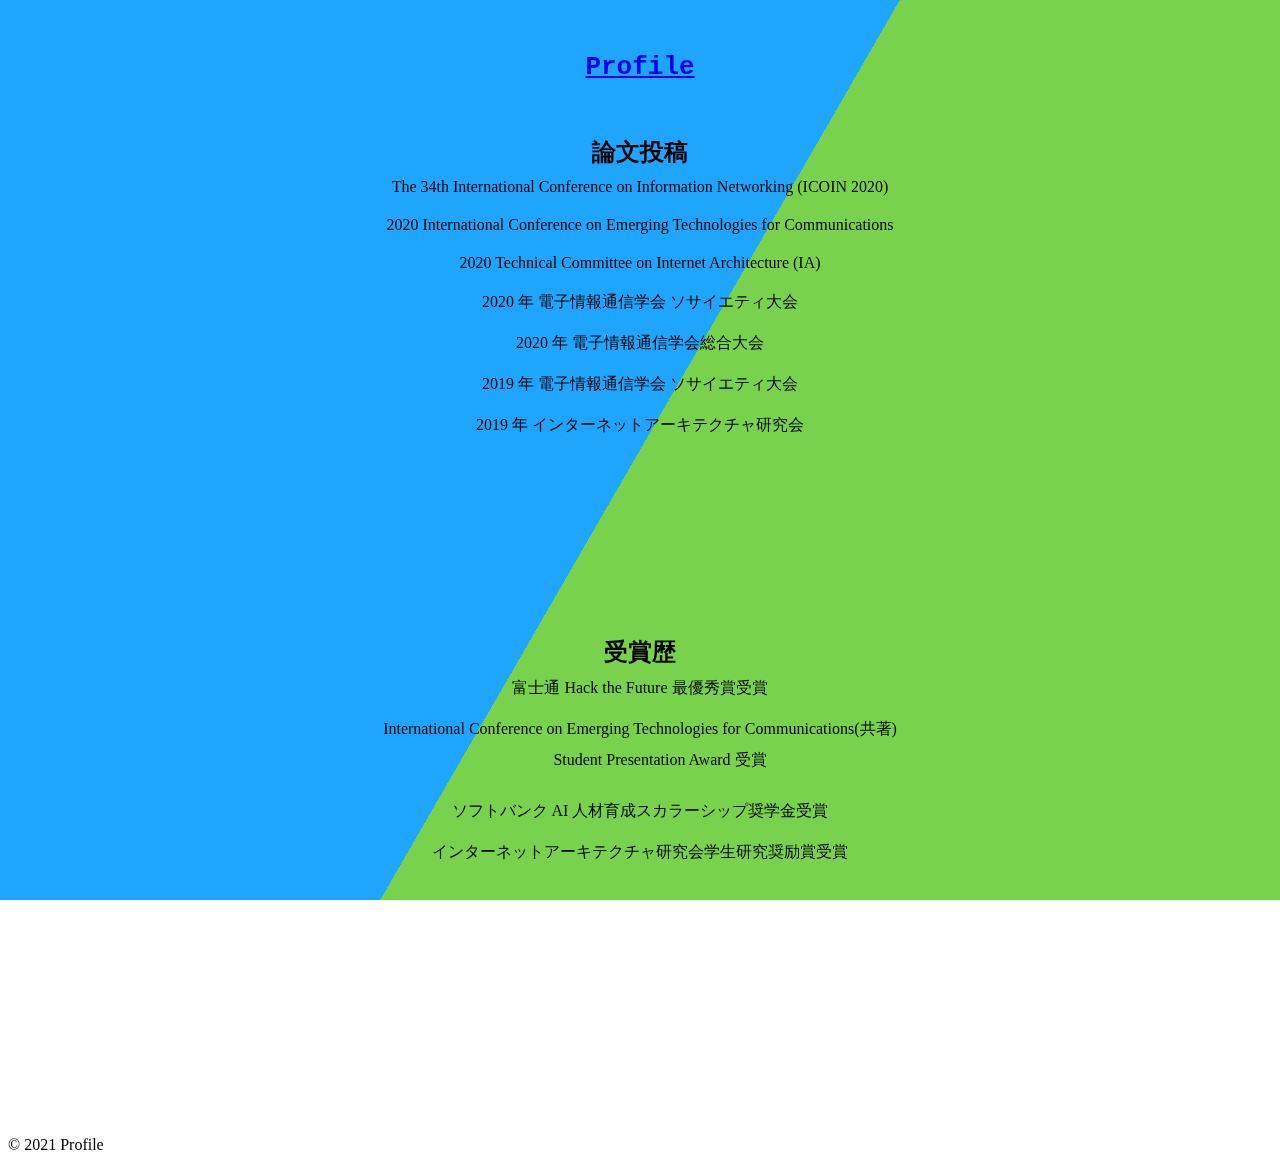
==== public/html/award.html @ 5abcbbc0 "fix" ====
<!DOCTYPE html>

<!-- code step -->

<html>
  <head>
    <meta name="viewport" content="width=device-width, initial-scale=1">
    <meta charset="UTF-8">
    <title>My award</title>
    <link href="../css/award.css" rel="stylesheet"/>
    <link rel="shortcut icon" href="../img/icon.ico"> 

  </head>

  <body>
    <header id="header" class="wrapper">
      <h1 class="site-title"><a href="../index.html">Profile</a></h1>
    </header>
    
    <main>

      <div class="bg"></div>
      <div class="bg bg2"></div>
      <div class="bg bg3"></div>

      <ul class="paper">
	<h2>論文投稿</h2>
	<li>The 34th International Conference on Information Networking (ICOIN 2020)</li>
	<li>2020 International Conference on Emerging Technologies for Communications</li>
	<li>2020 Technical Committee on Internet Architecture (IA)</li>
	<li>2020 年 電子情報通信学会 ソサイエティ大会</li>
	<li>2020 年 電子情報通信学会総合大会</li>
	<li>2019 年 電子情報通信学会 ソサイエティ大会</li>
	<li>2019 年 インターネットアーキテクチャ研究会</li>
      </ul>
      
      <ul class="award">
	<h2>受賞歴</h2>
	<li>富士通 Hack the Future 最優秀賞受賞</li>
	<li>International Conference on Emerging Technologies for Communications(共著)
	  <ul>
	    <li>
	      Student Presentation Award 受賞
	    </li>
	</ul>
	<li>ソフトバンク AI 人材育成スカラーシップ奨学金受賞</li>
	<li>インターネットアーキテクチャ研究会学生研究奨励賞受賞 </li>
      </ul>
      
    </main>
    
    <footer>
      <p>&copy; 2021 Profile</p>
    </footer>
  </body>
---- public/css/award.css ----
li {
  list-style: none;
}

.site-title {
  line-height: 1px;
  padding: 50px 0;
}
.site-title a {
  display: flex;
  justify-content: center;
  max-width: 100%;
  position: relative;
  margin-left: auto;
  margin-right: auto;
}

.paper, .award {
  text-align: center;
  margin-bottom: 300px;
  position: relative;
  right: 20px;
  display: -webkit-flex;
  display: flex;
  -webkit-justify-content: flex-start;
  justify-content: flex-start;
  -webkit-align-items: flex-start;
  align-items: flex-start;
  -webkit-flex-direction: column;
  flex-direction: column;
  height: 200px;
}
.paper h2, .award h2 {
  margin: auto;
}
.paper li, .award li {
  margin: auto;
  padding: 10px;
}

/*-------------------
background
--------------------*/
.bg {
  animation: slide 3s ease-in-out infinite alternate;
  background-image: linear-gradient(-60deg, #6c3 50%, #09f 50%);
  bottom: 0;
  left: -50%;
  opacity: 0.5;
  position: fixed;
  right: -50%;
  top: 0;
  z-index: -1;
}

.bg2 {
  animation-direction: alternate-reverse;
  animation-duration: 4s;
}

.bg3 {
  animation-duration: 5s;
}

h1 {
  font-family: monospace;
}

@keyframes slide {
  0% {
    transform: translateX(-25%);
  }
  100% {
    transform: translateX(25%);
  }
}
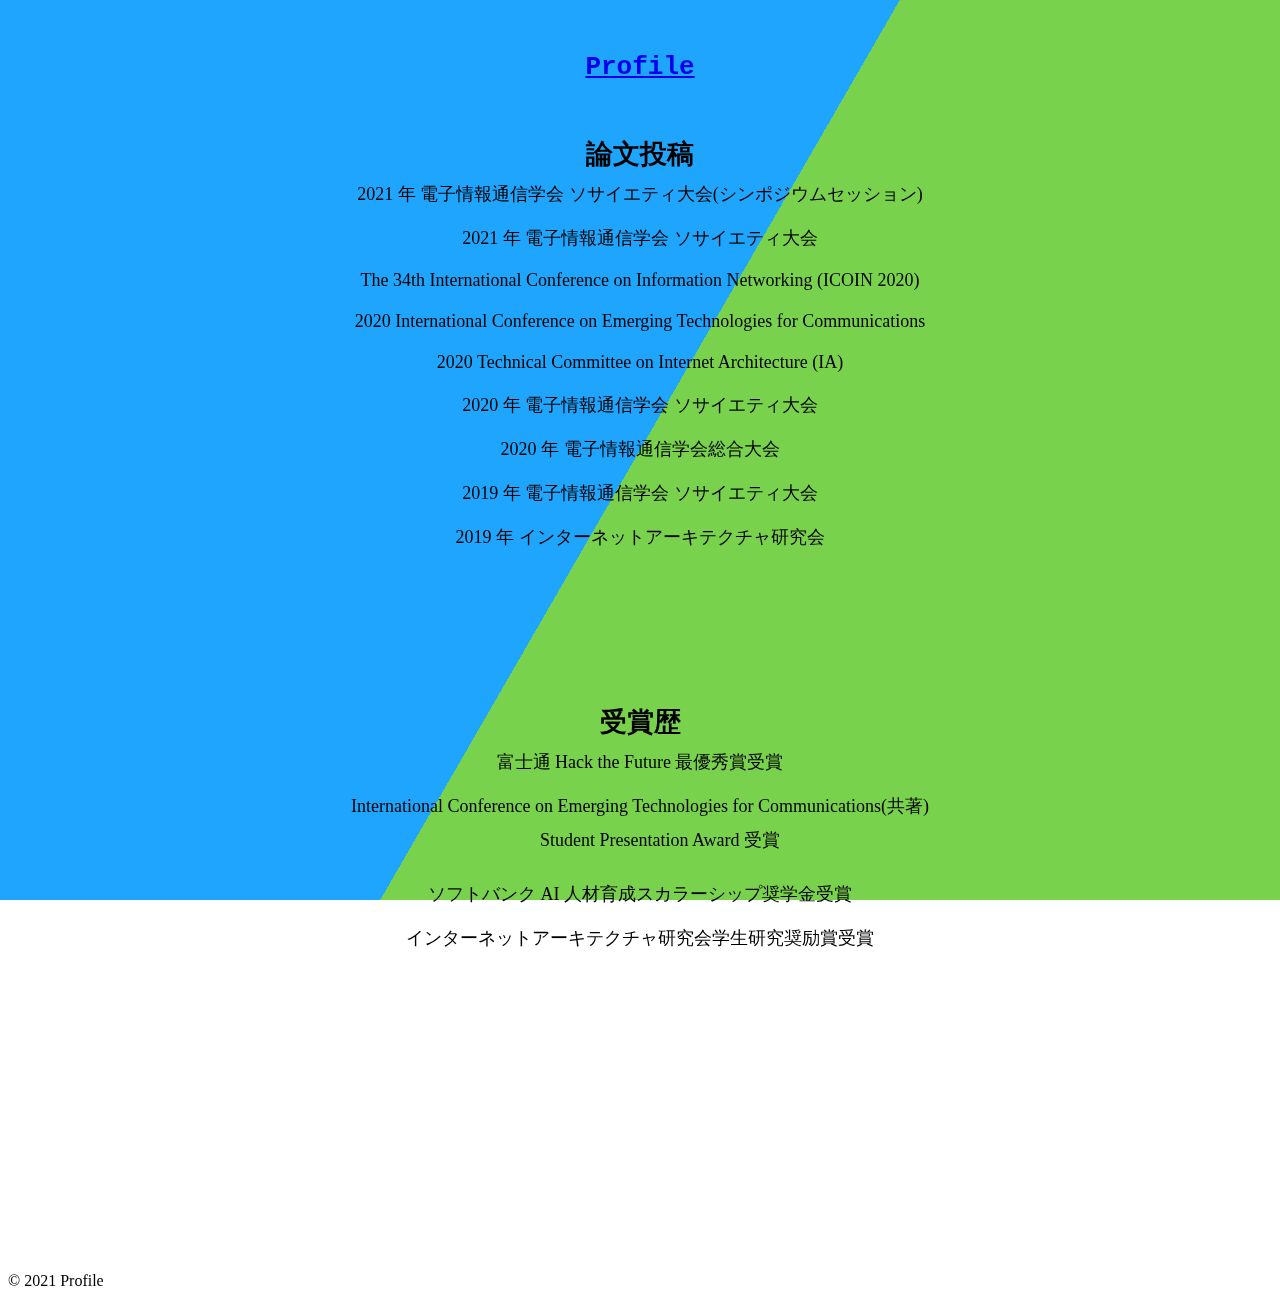
==== commit ada2ea28: "fix" ====
--- a/public/html/award.html
+++ b/public/html/award.html
@@ -25,6 +25,8 @@
 
       <ul class="paper">
 	<h2>論文投稿</h2>
+	<li>2021 年 電子情報通信学会 ソサイエティ大会(シンポジウムセッション)</li>
+	<li>2021 年 電子情報通信学会 ソサイエティ大会</li>
 	<li>The 34th International Conference on Information Networking (ICOIN 2020)</li>
 	<li>2020 International Conference on Emerging Technologies for Communications</li>
 	<li>2020 Technical Committee on Internet Architecture (IA)</li>
--- a/public/css/award.css
+++ b/public/css/award.css
@@ -17,18 +17,15 @@
 
 .paper, .award {
   text-align: center;
-  margin-bottom: 300px;
   position: relative;
   right: 20px;
-  display: -webkit-flex;
   display: flex;
-  -webkit-justify-content: flex-start;
   justify-content: flex-start;
-  -webkit-align-items: flex-start;
   align-items: flex-start;
-  -webkit-flex-direction: column;
   flex-direction: column;
   height: 200px;
+  font-size: 18px;
+  padding-bottom: 350px;
 }
 .paper h2, .award h2 {
   margin: auto;
@@ -36,6 +33,11 @@
 .paper li, .award li {
   margin: auto;
   padding: 10px;
+}
+@media (max-width: 414px) {
+  .paper, .award {
+    padding-bottom: 550px;
+  }
 }
 
 /*-------------------
